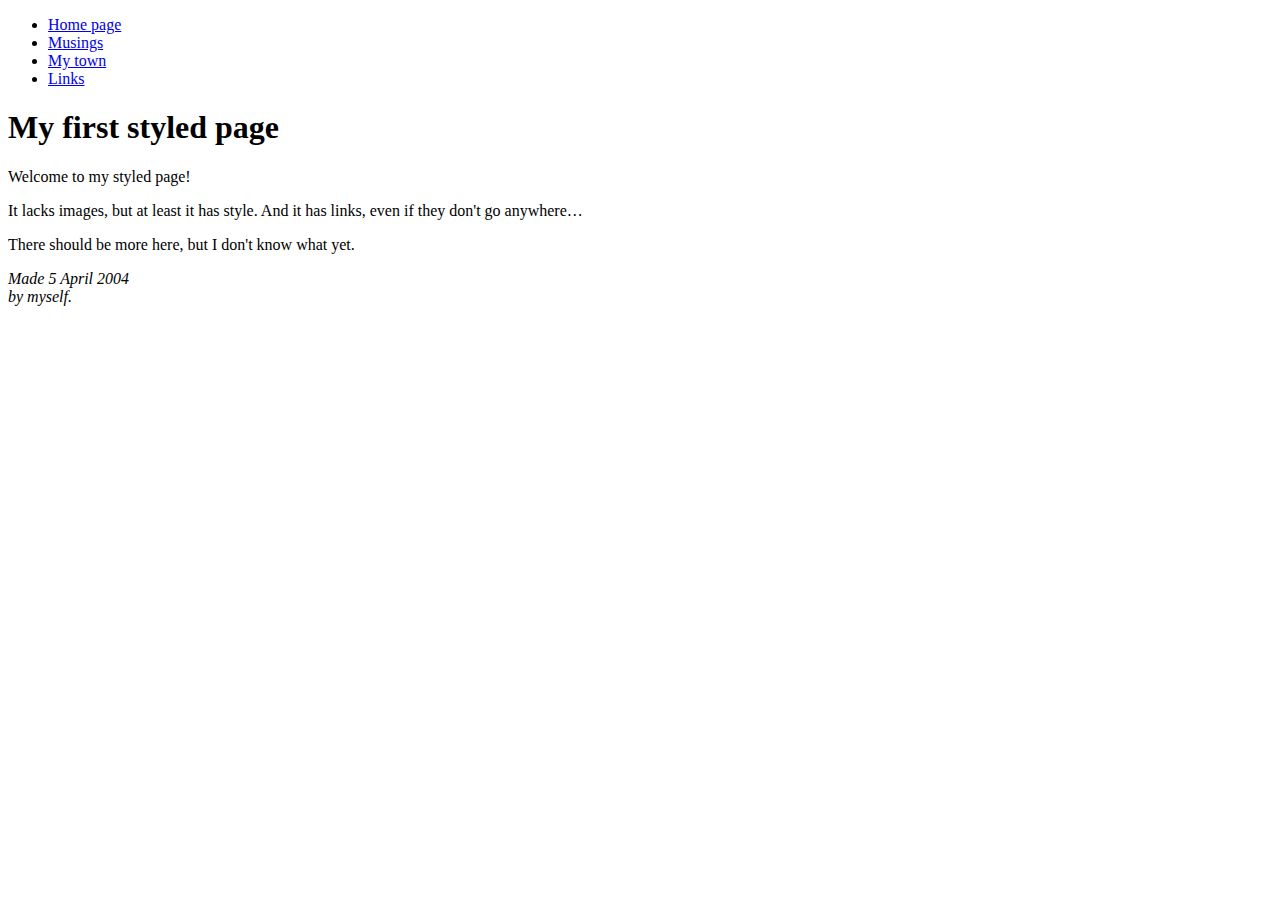
==== index.html @ 28b01fdb "test" ====
<!DOCTYPE html PUBLIC "-//W3C//DTD HTML 4.01//EN">
<html>
<head>
  <title>My first styled page</title>
  <link rel="stylesheet" href="mystyle.css">
</head>

<body>

<!-- Site navigation menu -->
<ul class="navbar">
  <li><a href="index.html">Home page</a>
  <li><a href="musings.html">Musings</a>
  <li><a href="town.html">My town</a>
  <li><a href="links.html">Links</a>
</ul>

<!-- Main content -->
<h1>My first styled page</h1>

<p>Welcome to my styled page!

<p>It lacks images, but at least it has style.
And it has links, even if they don't go
anywhere&hellip;

<p>There should be more here, but I don't know
what yet.

<!-- Sign and date the page, it's only polite! -->
<address>Made 5 April 2004<br>
  by myself.</address>

</body>
</html>
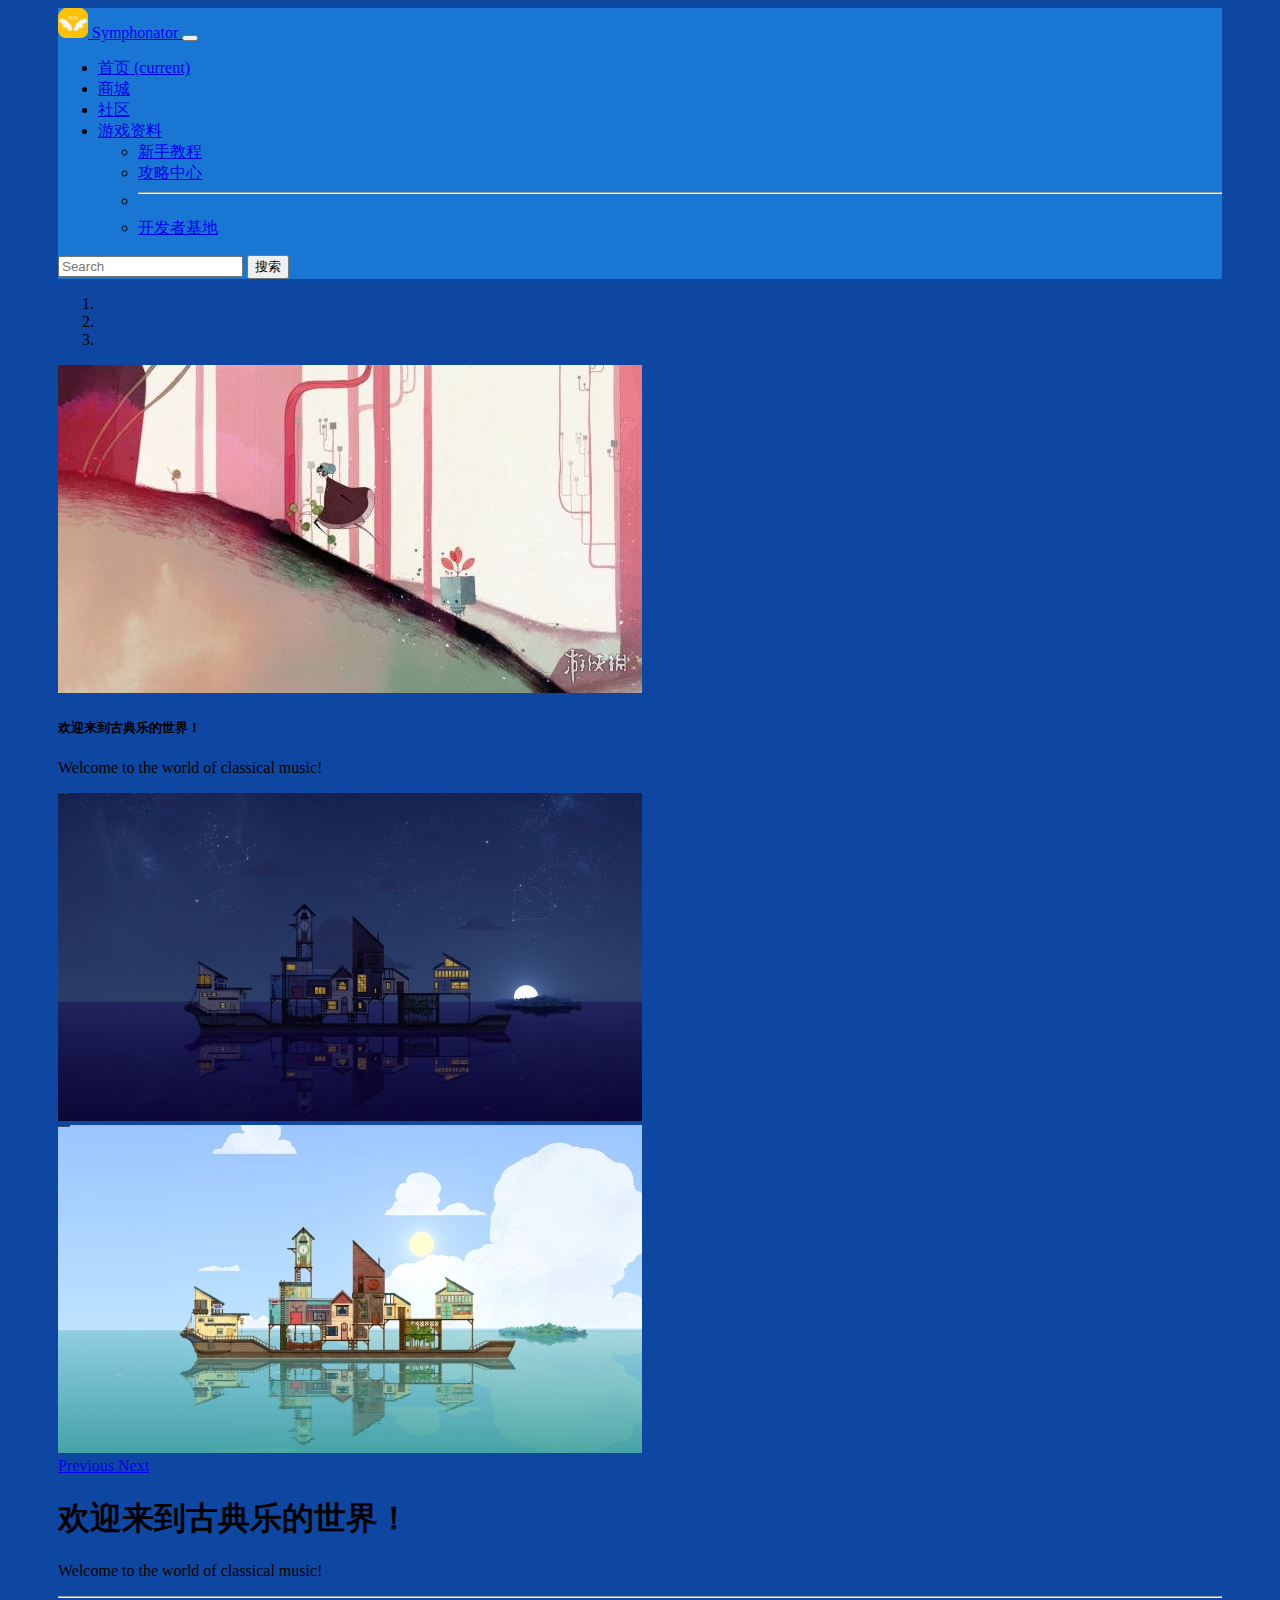
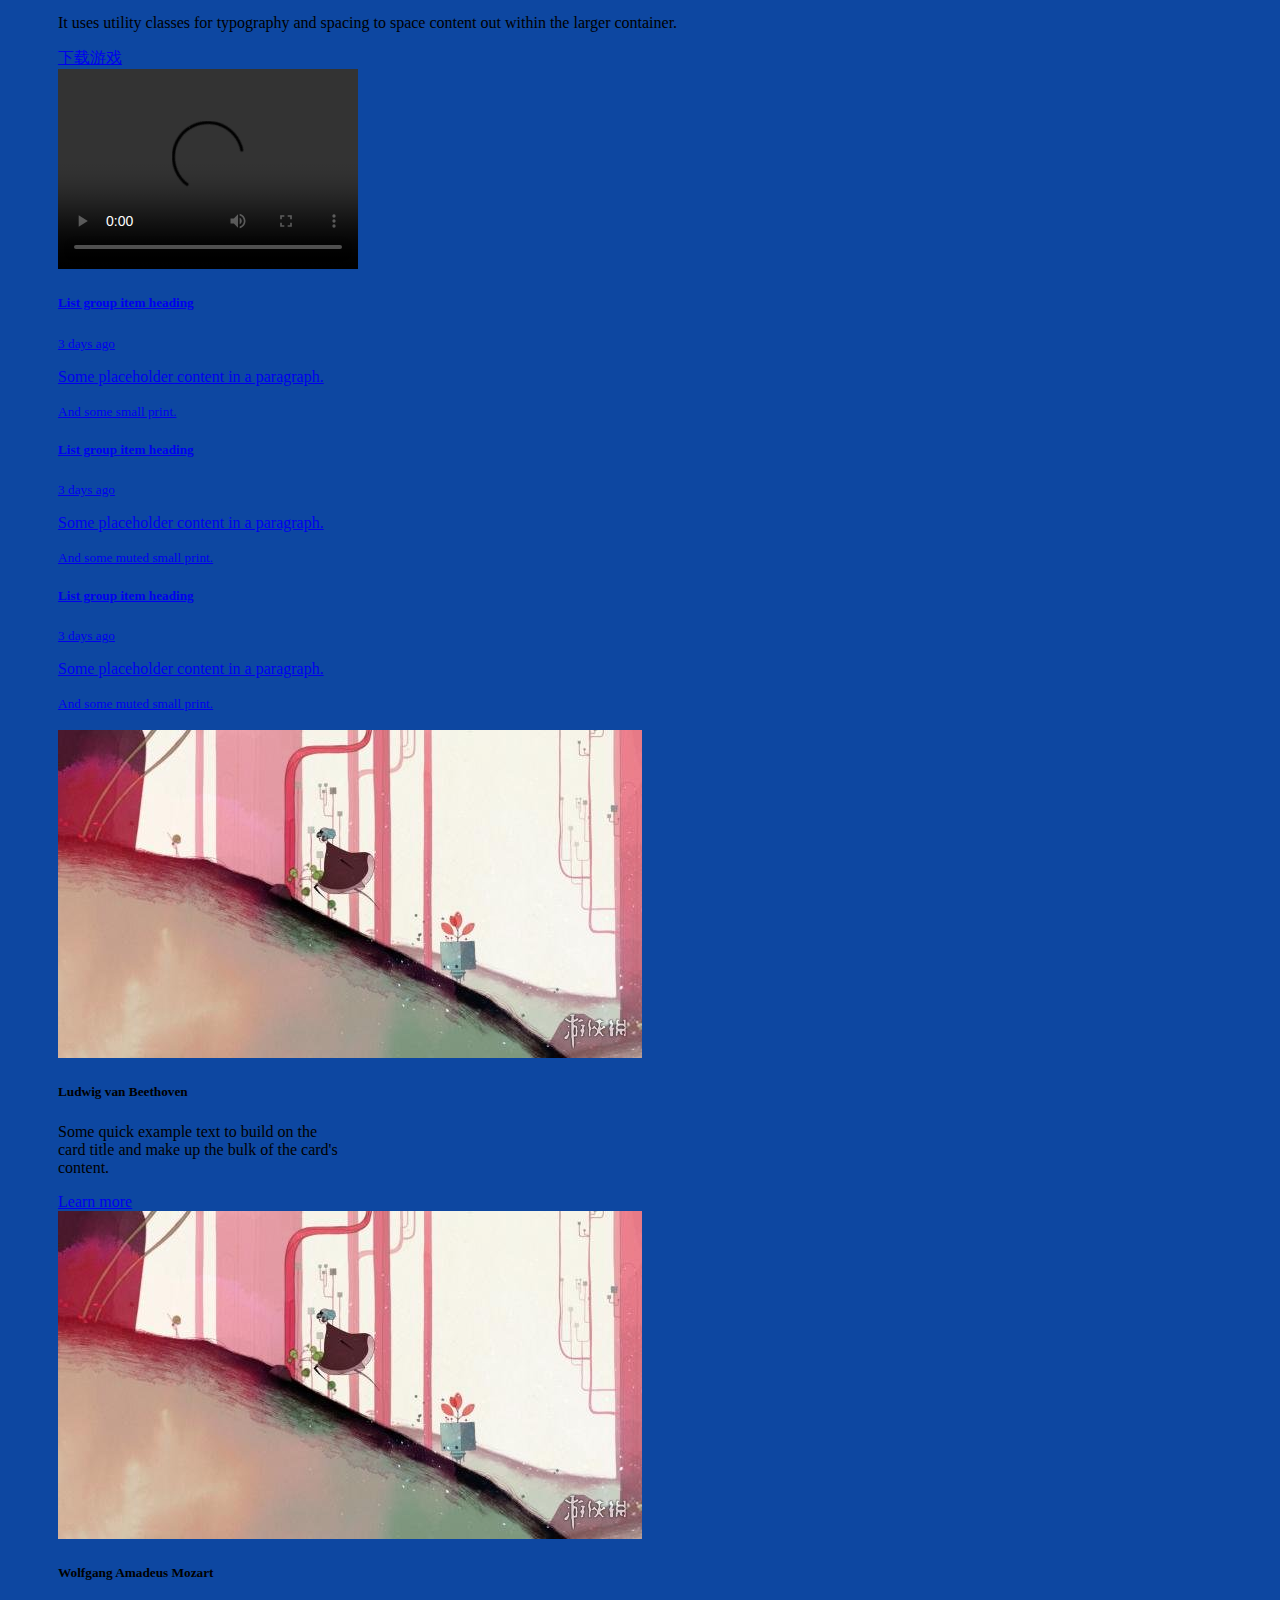
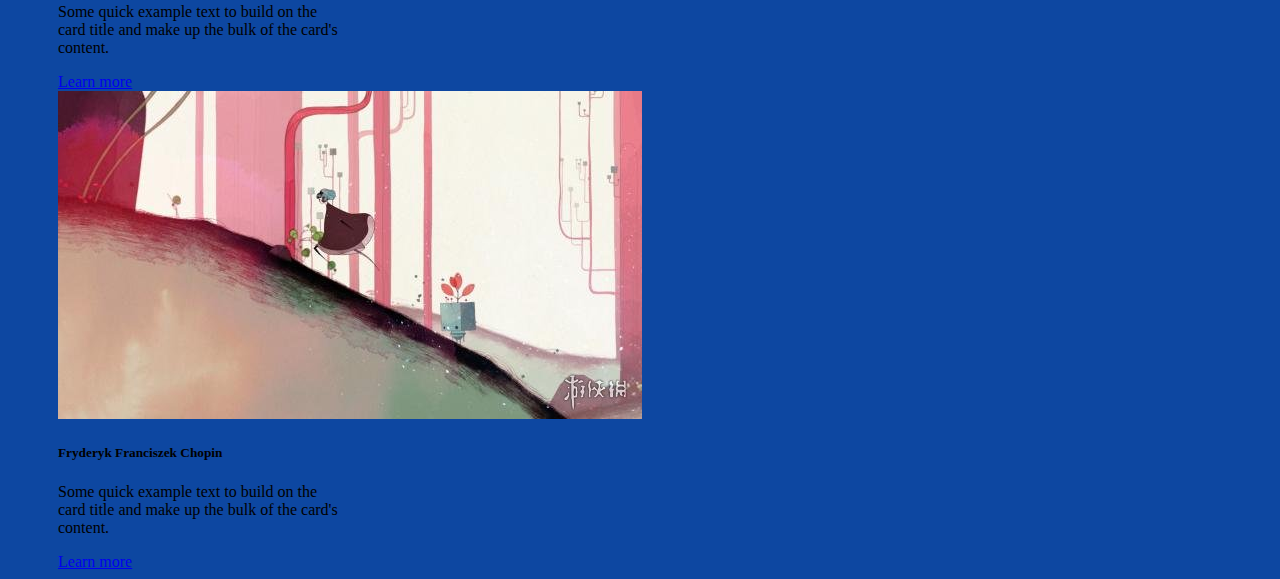
==== commit ccf7af09: "myPage" ====
--- a/index.html
+++ b/index.html
@@ -1,35 +1,187 @@
-<!DOCTYPE html PUBLIC "-//W3C//DTD HTML 4.01//EN">
-<html>
-<head>
-  <title>My first styled page</title>
-  <link rel="stylesheet" href="mystyle.css">
-</head>
+<!doctype html>
+<html lang="en">
+  <head>
+    <!-- Required meta tags -->
+    <meta charset="utf-8">
+    <meta name="viewport" content="width=device-width, initial-scale=1, shrink-to-fit=no">
 
-<body>
+    <!-- Bootstrap CSS -->
+    <link rel="stylesheet" href="https://cdn.jsdelivr.net/npm/bootstrap@4.6.0/dist/css/bootstrap.min.css" integrity="sha384-B0vP5xmATw1+K9KRQjQERJvTumQW0nPEzvF6L/Z6nronJ3oUOFUFpCjEUQouq2+l" crossorigin="anonymous">
+    <!-- Optional JavaScript; choose one of the two! -->
+    <!-- Option 1: jQuery and Bootstrap Bundle (includes Popper)
+    <script src="https://code.jquery.com/jquery-3.5.1.slim.min.js" integrity="sha384-DfXdz2htPH0lsSSs5nCTpuj/zy4C+OGpamoFVy38MVBnE+IbbVYUew+OrCXaRkfj" crossorigin="anonymous"></script>
+    <script src="https://cdn.jsdelivr.net/npm/bootstrap@4.6.0/dist/js/bootstrap.bundle.min.js" integrity="sha384-Piv4xVNRyMGpqkS2by6br4gNJ7DXjqk09RmUpJ8jgGtD7zP9yug3goQfGII0yAns" crossorigin="anonymous"></script>
+    -->
+    <!-- Option 2: Separate Popper and Bootstrap JS-->
+    <script src="https://code.jquery.com/jquery-3.5.1.slim.min.js" integrity="sha384-DfXdz2htPH0lsSSs5nCTpuj/zy4C+OGpamoFVy38MVBnE+IbbVYUew+OrCXaRkfj" crossorigin="anonymous"></script>
+    <script src="https://cdn.jsdelivr.net/npm/popper.js@1.16.1/dist/umd/popper.min.js" integrity="sha384-9/reFTGAW83EW2RDu2S0VKaIzap3H66lZH81PoYlFhbGU+6BZp6G7niu735Sk7lN" crossorigin="anonymous"></script>
+    <script src="https://cdn.jsdelivr.net/npm/bootstrap@4.6.0/dist/js/bootstrap.min.js" integrity="sha384-+YQ4JLhjyBLPDQt//I+STsc9iw4uQqACwlvpslubQzn4u2UU2UFM80nGisd026JF" crossorigin="anonymous"></script>
+    <link href="Symphonator.css" rel="stylesheet">
+  </head>
 
-<!-- Site navigation menu -->
-<ul class="navbar">
-  <li><a href="index.html">Home page</a>
-  <li><a href="musings.html">Musings</a>
-  <li><a href="town.html">My town</a>
-  <li><a href="links.html">Links</a>
-</ul>
+  <body>
+    <!-- navbarScrollingDropdown -->
+    <nav class="navbar navbar-expand-lg navbar-light" style="background:#1976d2">
+      <a class="navbar-brand" href="#">
+        <img src="logo.png" width="30" height="30" class="d-inline-block align-top" alt="">
+          Symphonator
+      </a>
 
-<!-- Main content -->
-<h1>My first styled page</h1>
+      <button class="navbar-toggler" type="button" data-toggle="collapse" data-target="#navbarSupportedContent" aria-controls="navbarSupportedContent" aria-expanded="false" aria-label="Toggle navigation">
+        <span class="navbar-toggler-icon"></span>
+      </button>
 
-<p>Welcome to my styled page!
+      <div class="collapse navbar-collapse" id="navbarSupportedContent">
+        <ul class="navbar-nav mr-auto">
+          <li class="nav-item active">
+            <a class="nav-link" href="#">首页 <span class="sr-only">(current)</span></a>
+          </li>
+          <li class="nav-item">
+            <a class="nav-link" href="#">商城</a>
+          </li>
+          <li class="nav-item">
+            <a class="nav-link" href="#">社区</a>
+          </li>
+          <li class="nav-item dropdown">
+            <a class="nav-link dropdown-toggle" href="#" id="navbarScrollingDropdown" role="button" data-toggle="dropdown" aria-expanded="false">
+              游戏资料
+            </a>
+            <ul class="dropdown-menu" aria-labelledby="navbarScrollingDropdown">
+              <li><a class="dropdown-item" href="#">新手教程</a></li>
+              <li><a class="dropdown-item" href="#">攻略中心</a></li>
+              <li><hr class="dropdown-divider"></li>
+              <li><a class="dropdown-item" href="#">开发者基地</a></li>
+            </ul>
+          </li>
+          <!-- <li class="nav-item">
+            <a class="nav-link disabled" href="#" tabindex="-1" aria-disabled="true">Link</a>
+          </li>
+        -->
+        </ul>
+        <form class="form-inline my-2 my-lg-0">
+          <input class="form-control mr-sm-2" type="search" placeholder="Search" aria-label="Search">
+          <button class="btn btn-outline-success my-2 my-sm-0" type="submit">搜索</button>
+        </form>
+      </div>
+    </nav>
 
-<p>It lacks images, but at least it has style.
-And it has links, even if they don't go
-anywhere&hellip;
+    <div id="carouselExampleIndicators" class="carousel slide" data-ride="carousel">
+      <ol class="carousel-indicators">
+        <li data-target="#carouselExampleIndicators" data-slide-to="0" class="active"></li>
+        <li data-target="#carouselExampleIndicators" data-slide-to="1"></li>
+        <li data-target="#carouselExampleIndicators" data-slide-to="2"></li>
+      </ol>
+      <div class="carousel-inner">
+        <div class="carousel-item active">
+          <img src="图2.jpg" class="d-block w-100" alt=" ">
+          <div class="carousel-caption d-none d-md-block">
+            <h5 class="display-4">欢迎来到古典乐的世界！</h5>
+            <p>Welcome to the world of classical music!</p>
+          </div>
+        </div>
+        <div class="carousel-item">
+          <img src="图3.jpg" class="d-block w-100" alt=" ">
+        </div>
+        <div class="carousel-item">
+          <img src="图4.jpg" class="d-block w-100" alt=" ">
+        </div>
+      </div>
+      <a class="carousel-control-prev" href="#carouselExampleIndicators" role="button" data-slide="prev">
+        <span class="carousel-control-prev-icon" aria-hidden="true"></span>
+        <span class="sr-only">Previous</span>
+      </a>
+      <a class="carousel-control-next" href="#carouselExampleIndicators" role="button" data-slide="next">
+        <span class="carousel-control-next-icon" aria-hidden="true"></span>
+        <span class="sr-only">Next</span>
+      </a>
+    </div>
 
-<p>There should be more here, but I don't know
-what yet.
+    <div class="jumbotron">
+      <h1 class="display-4">欢迎来到古典乐的世界！</h1>
+      <p class="lead">Welcome to the world of classical music!</p>
+      <hr class="my-4">
+      <p>It uses utility classes for typography and spacing to space content out within the larger container.</p>
+      <a class="btn btn-primary btn-lg" href="#" role="button">下载游戏</a>
+    </div>
 
-<!-- Sign and date the page, it's only polite! -->
-<address>Made 5 April 2004<br>
-  by myself.</address>
+    <div class="container">
+      <div class="row">
+        <div class="col-sm-6 col-md-5 offset-md-2 col-lg-6 offset-lg-0">
+          <div class="embed-responsive embed-responsive-16by9">
+                <video width="300" height="200" controls>
+                  <source src="game.mp4" type="video/mp4">
+                </video>
+          </div>
+        </div>
+        <div class="col-sm-6 col-md-5 offset-md-2 col-lg-6 offset-lg-0">
+          <div class="list-group">
+            <a href="#" class="list-group-item list-group-item-action active" aria-current="true">
+              <div class="d-flex w-100 justify-content-between">
+                <h5 class="mb-1">List group item heading</h5>
+                <small>3 days ago</small>
+              </div>
+              <p class="mb-1">Some placeholder content in a paragraph.</p>
+              <small>And some small print.</small>
+            </a>
+            <a href="#" class="list-group-item list-group-item-action">
+              <div class="d-flex w-100 justify-content-between">
+                <h5 class="mb-1">List group item heading</h5>
+                <small class="text-muted">3 days ago</small>
+              </div>
+              <p class="mb-1">Some placeholder content in a paragraph.</p>
+              <small class="text-muted">And some muted small print.</small>
+            </a>
+            <a href="#" class="list-group-item list-group-item-action">
+              <div class="d-flex w-100 justify-content-between">
+                <h5 class="mb-1">List group item heading</h5>
+                <small class="text-muted">3 days ago</small>
+              </div>
+              <p class="mb-1">Some placeholder content in a paragraph.</p>
+              <small class="text-muted">And some muted small print.</small>
+            </a>
+          </div>
+        </div>
+      </div>
+    </div>
 
-</body>
+    <div>
+      <p1 class="h1">h1. Bootstrap heading</p1>
+    </div>
+
+    <div class="row">
+       <div class="col-sm">
+         <div class="card" style="width: 18rem;">
+           <img src="图2.jpg" class="card-img-top" alt="...">
+           <div class="card-body">
+             <h5 class="card-title">Ludwig van Beethoven</h5>
+             <p class="card-text">Some quick example text to build on the card title and make up the bulk of the card's content.</p>
+             <a href="#" class="btn btn-primary">Learn more</a>
+           </div>
+         </div>
+       </div>
+       <div class="col-sm">
+         <div class="card" style="width: 18rem;">
+           <img src="图2.jpg" class="card-img-top" alt="...">
+           <div class="card-body">
+             <h5 class="card-title">Wolfgang Amadeus Mozart</h5>
+             <p class="card-text">Some quick example text to build on the card title and make up the bulk of the card's content.</p>
+             <a href="#" class="btn btn-primary">Learn more</a>
+           </div>
+         </div>
+       </div>
+       <div class="col-sm">
+         <div class="card" style="width: 18rem;">
+           <img src="图2.jpg" class="card-img-top" alt="...">
+           <div class="card-body">
+             <h5 class="card-title">Fryderyk Franciszek Chopin</h5>
+             <p class="card-text">Some quick example text to build on the card title and make up the bulk of the card's content.</p>
+             <a href="#" class="btn btn-primary">Learn more</a>
+           </div>
+         </div>
+       </div>
+     </div>
+
+
+  </body>
+
 </html>
--- a/Symphonator.css
+++ b/Symphonator.css
@@ -0,0 +1,8 @@
+body{
+	padding-left: 50px;
+	padding-right: 50px;
+	background-size:cover;
+	background-attachment:fixed;
+	background-color:#0d47a1;
+}
+p1{opacity:0;}
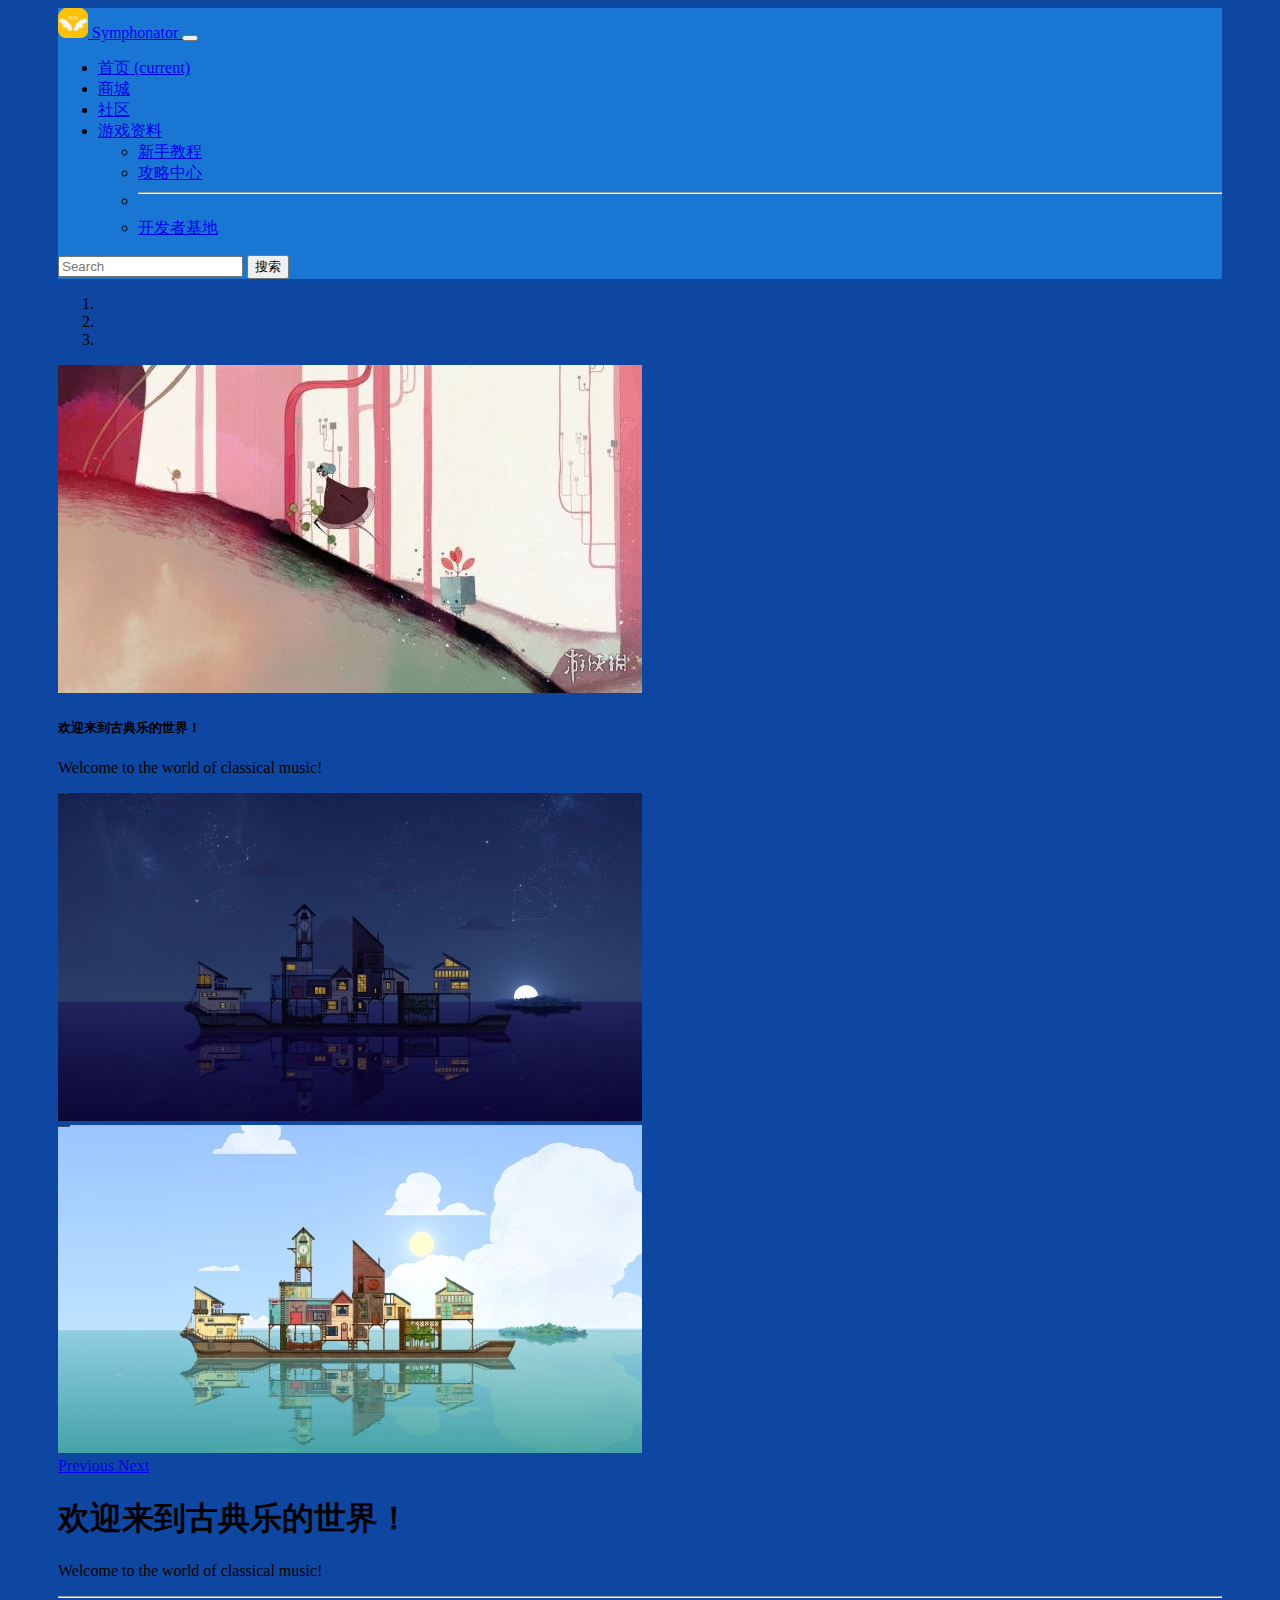
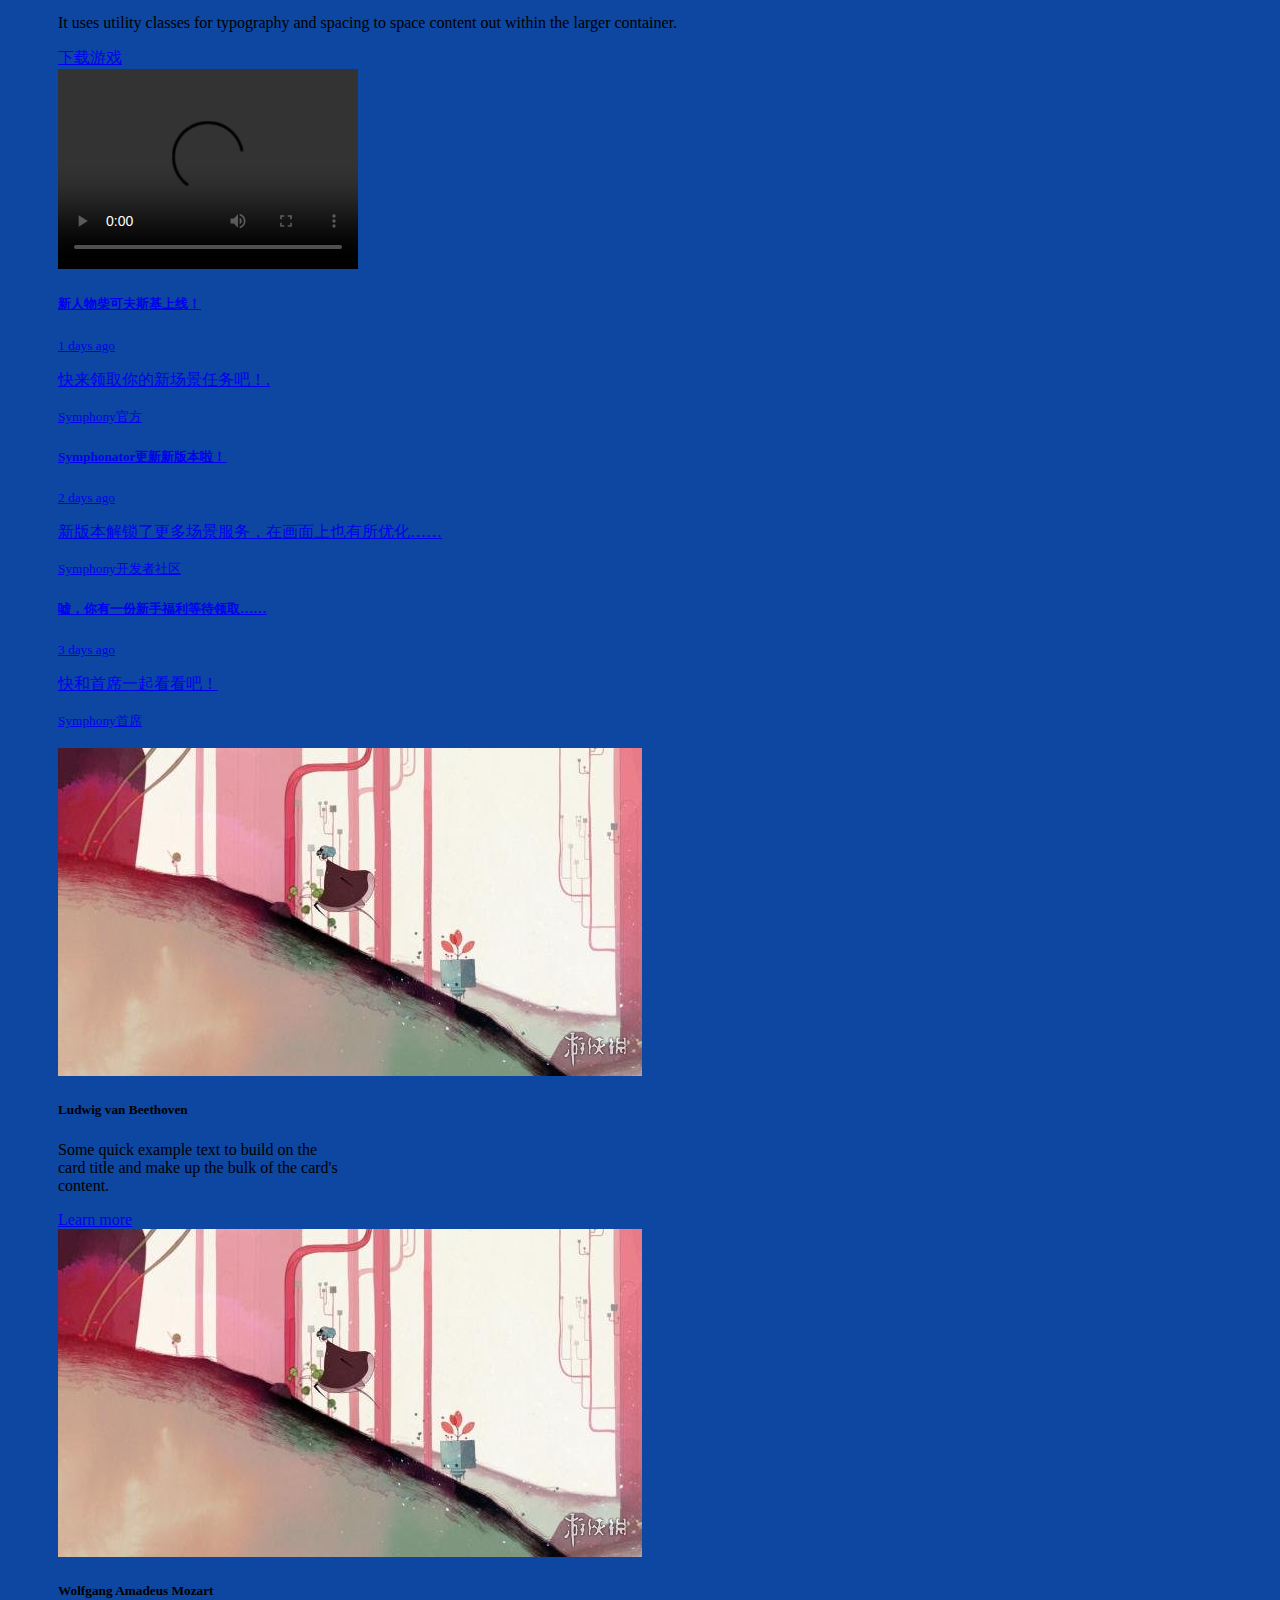
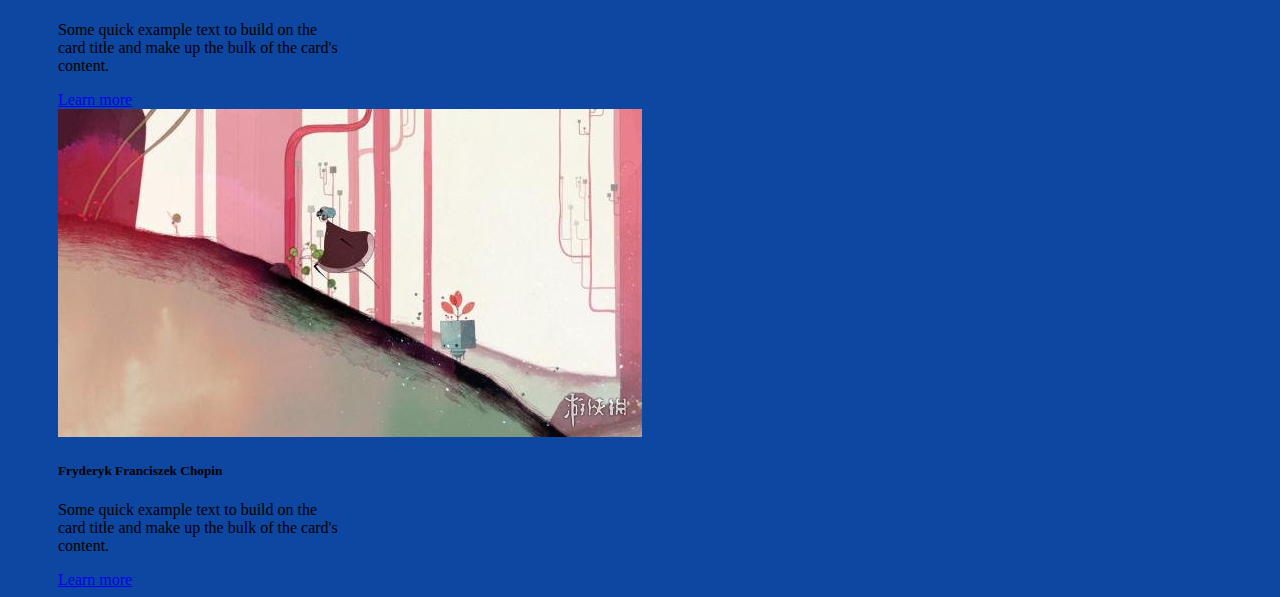
==== commit 7780b015: "更改后" ====
--- a/index.html
+++ b/index.html
@@ -117,27 +117,27 @@
           <div class="list-group">
             <a href="#" class="list-group-item list-group-item-action active" aria-current="true">
               <div class="d-flex w-100 justify-content-between">
-                <h5 class="mb-1">List group item heading</h5>
-                <small>3 days ago</small>
+                <h5 class="mb-1">新人物柴可夫斯基上线！</h5>
+                <small>1 days ago</small>
               </div>
-              <p class="mb-1">Some placeholder content in a paragraph.</p>
-              <small>And some small print.</small>
+              <p class="mb-1">快来领取你的新场景任务吧！.</p>
+              <small>Symphony官方</small>
             </a>
             <a href="#" class="list-group-item list-group-item-action">
               <div class="d-flex w-100 justify-content-between">
-                <h5 class="mb-1">List group item heading</h5>
-                <small class="text-muted">3 days ago</small>
+                  <h5 class="mb-1">Symphonator更新新版本啦！</h5>
+                <small class="text-muted">2 days ago</small>
               </div>
-              <p class="mb-1">Some placeholder content in a paragraph.</p>
-              <small class="text-muted">And some muted small print.</small>
+              <p class="mb-1">新版本解锁了更多场景服务，在画面上也有所优化……</p>
+              <small class="text-muted">Symphony开发者社区</small>
             </a>
             <a href="#" class="list-group-item list-group-item-action">
               <div class="d-flex w-100 justify-content-between">
-                <h5 class="mb-1">List group item heading</h5>
+                <h5 class="mb-1">嘘，你有一份新手福利等待领取…… </h5>
                 <small class="text-muted">3 days ago</small>
               </div>
-              <p class="mb-1">Some placeholder content in a paragraph.</p>
-              <small class="text-muted">And some muted small print.</small>
+              <p class="mb-1">快和首席一起看看吧！</p>
+              <small class="text-muted">Symphony首席</small>
             </a>
           </div>
         </div>
@@ -155,7 +155,7 @@
            <div class="card-body">
              <h5 class="card-title">Ludwig van Beethoven</h5>
              <p class="card-text">Some quick example text to build on the card title and make up the bulk of the card's content.</p>
-             <a href="#" class="btn btn-primary">Learn more</a>
+             <a href="https://baike.baidu.com/item/%E8%B7%AF%E5%BE%B7%E7%BB%B4%E5%B8%8C%C2%B7%E5%87%A1%C2%B7%E8%B4%9D%E5%A4%9A%E8%8A%AC/581912?fromtitle=%E8%B4%9D%E5%A4%9A%E8%8A%AC&fromid=137783&fr=aladdin" class="btn btn-primary">Learn more</a>
            </div>
          </div>
        </div>
@@ -165,7 +165,7 @@
            <div class="card-body">
              <h5 class="card-title">Wolfgang Amadeus Mozart</h5>
              <p class="card-text">Some quick example text to build on the card title and make up the bulk of the card's content.</p>
-             <a href="#" class="btn btn-primary">Learn more</a>
+             <a href="https://baike.baidu.com/item/%E6%B2%83%E5%B0%94%E5%A4%AB%E5%86%88%C2%B7%E9%98%BF%E7%8E%9B%E5%A4%9A%E4%BC%8A%E6%96%AF%C2%B7%E8%8E%AB%E6%89%8E%E7%89%B9/6129936?fromtitle=%E8%8E%AB%E6%89%8E%E7%89%B9&fromid=159018" class="btn btn-primary">Learn more</a>
            </div>
          </div>
        </div>
@@ -175,7 +175,7 @@
            <div class="card-body">
              <h5 class="card-title">Fryderyk Franciszek Chopin</h5>
              <p class="card-text">Some quick example text to build on the card title and make up the bulk of the card's content.</p>
-             <a href="#" class="btn btn-primary">Learn more</a>
+             <a href="https://baike.baidu.com/item/%E5%BC%97%E9%87%8C%E5%BE%B7%E9%87%8C%E5%85%8B%C2%B7%E8%82%96%E9%82%A6/292916?fromtitle=%E8%82%96%E9%82%A6&fromid=192387" class="btn btn-primary">Learn more</a>
            </div>
          </div>
        </div>
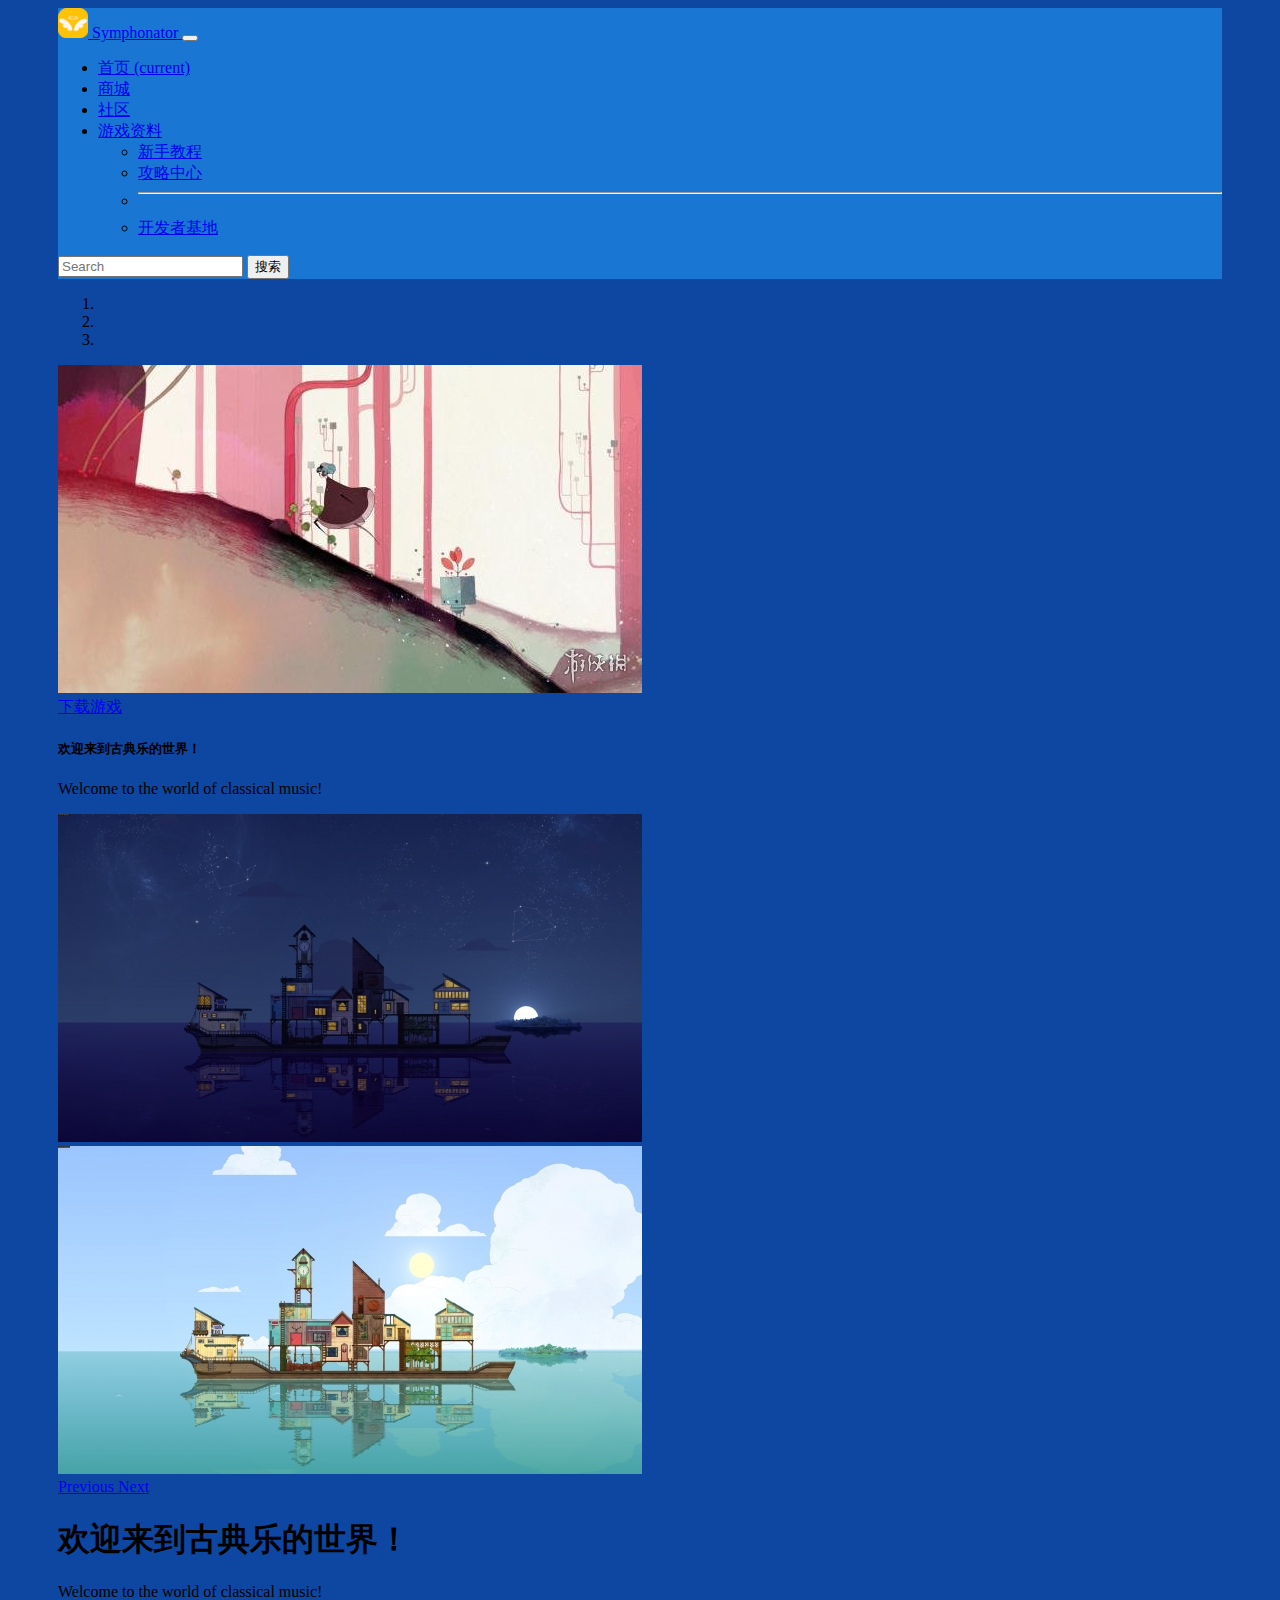
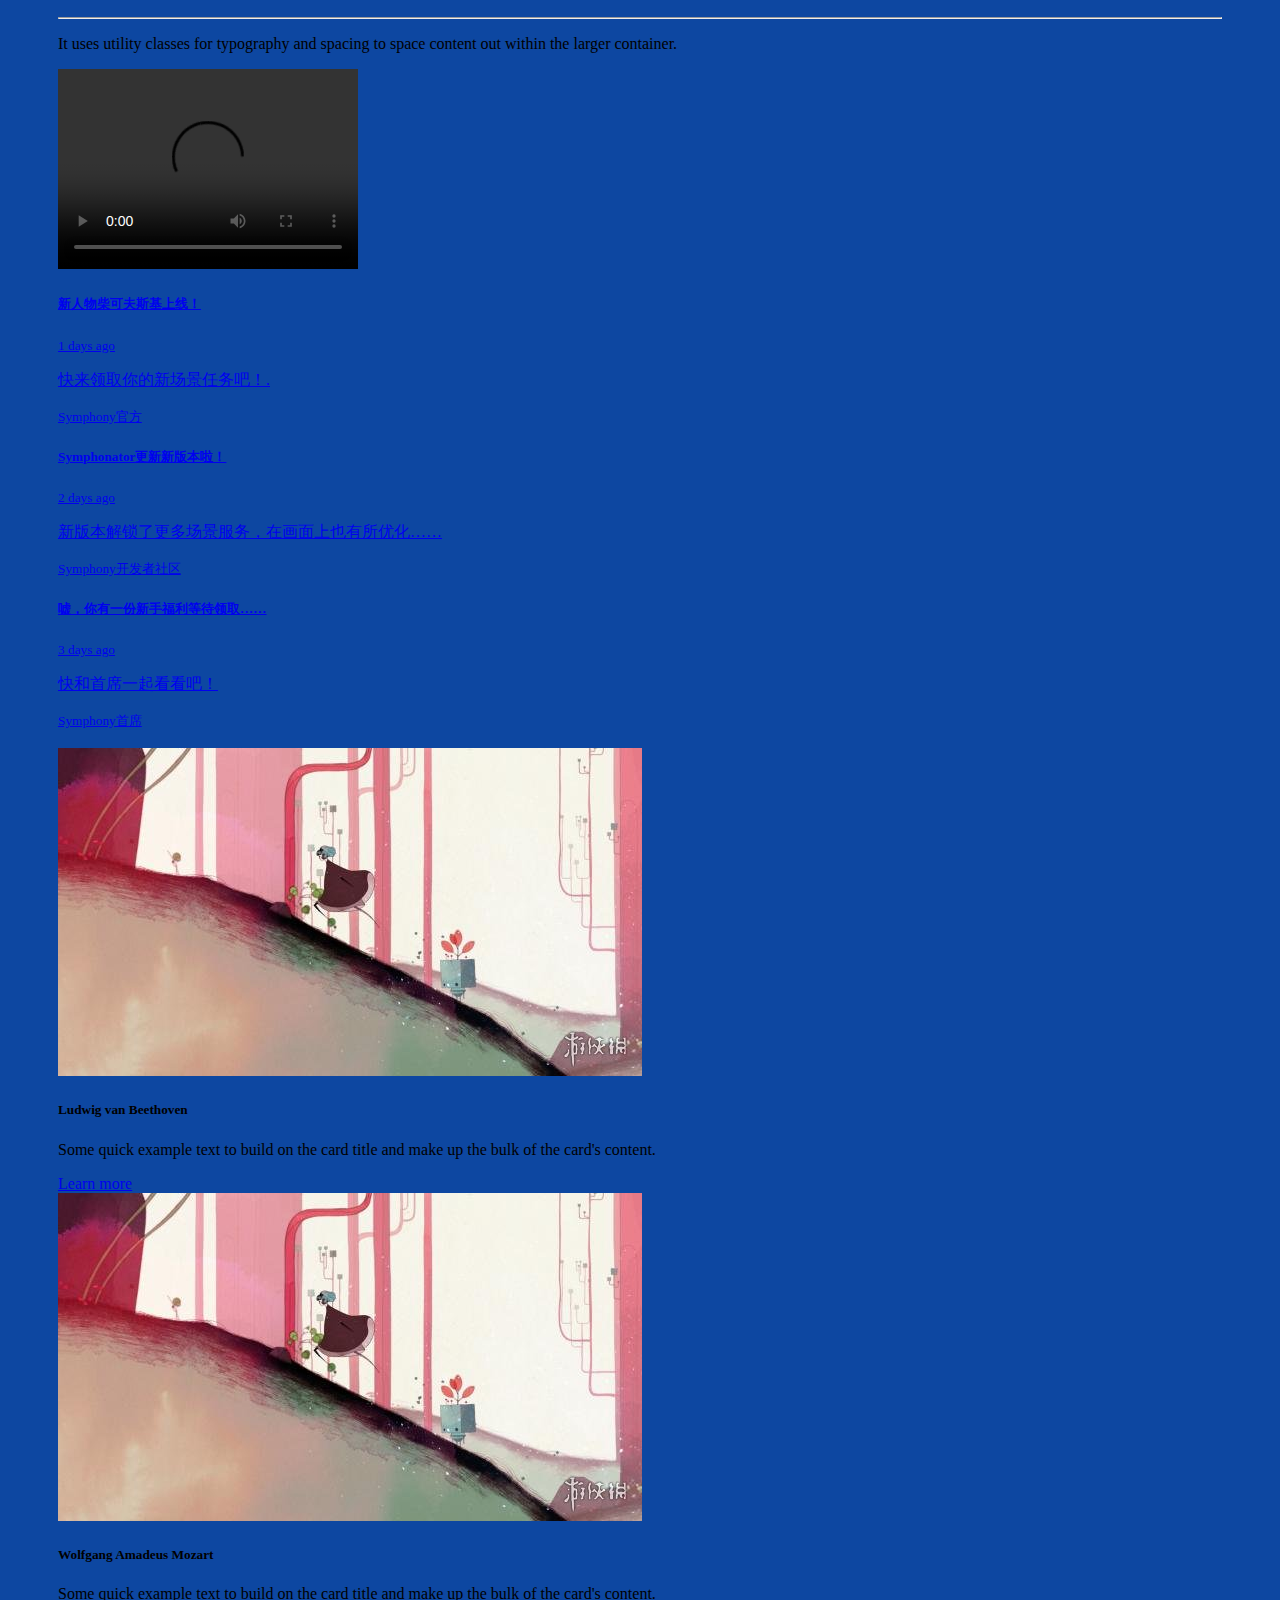
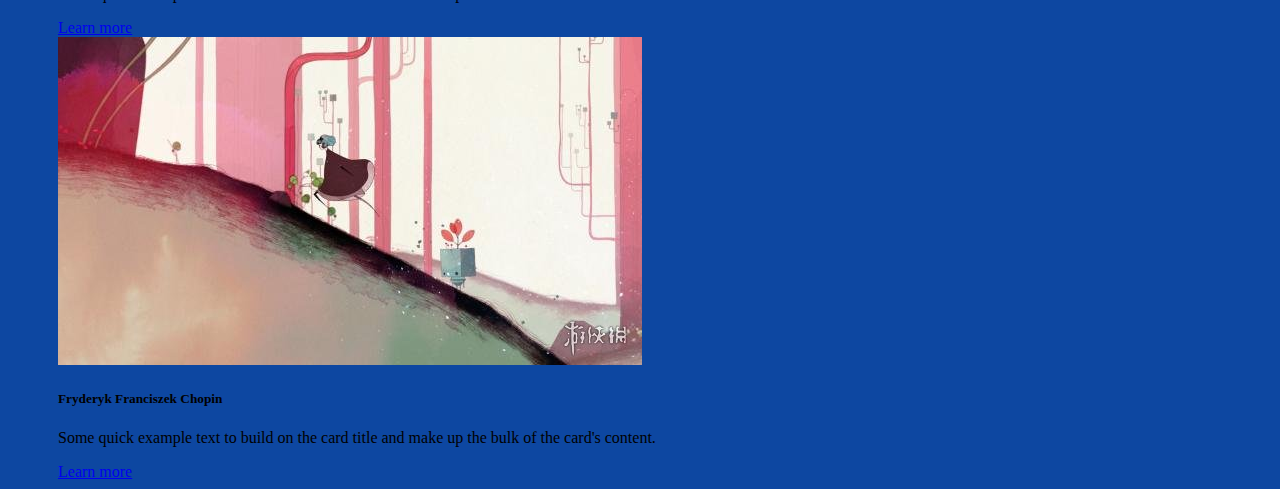
==== commit 1cc6eae5: "更新2" ====
--- a/index.html
+++ b/index.html
@@ -75,6 +75,7 @@
         <div class="carousel-item active">
           <img src="图2.jpg" class="d-block w-100" alt=" ">
           <div class="carousel-caption d-none d-md-block">
+            <a class="btn btn-primary btn-lg" href="puzzle.html" role="button">下载游戏</a>
             <h5 class="display-4">欢迎来到古典乐的世界！</h5>
             <p>Welcome to the world of classical music!</p>
           </div>
@@ -101,21 +102,21 @@
       <p class="lead">Welcome to the world of classical music!</p>
       <hr class="my-4">
       <p>It uses utility classes for typography and spacing to space content out within the larger container.</p>
-      <a class="btn btn-primary btn-lg" href="#" role="button">下载游戏</a>
+
     </div>
 
     <div class="container">
       <div class="row">
-        <div class="col-sm-6 col-md-5 offset-md-2 col-lg-6 offset-lg-0">
+        <div class="col-md-8 offset-md-2 col-lg-6 offset-lg-0">
           <div class="embed-responsive embed-responsive-16by9">
                 <video width="300" height="200" controls>
                   <source src="game.mp4" type="video/mp4">
                 </video>
           </div>
         </div>
-        <div class="col-sm-6 col-md-5 offset-md-2 col-lg-6 offset-lg-0">
+        <div class="col-md-8 offset-md-2 col-lg-6 offset-lg-0">
           <div class="list-group">
-            <a href="#" class="list-group-item list-group-item-action active" aria-current="true">
+            <a href="puzzle.html" class="list-group-item list-group-item-action active" aria-current="true">
               <div class="d-flex w-100 justify-content-between">
                 <h5 class="mb-1">新人物柴可夫斯基上线！</h5>
                 <small>1 days ago</small>
@@ -123,7 +124,7 @@
               <p class="mb-1">快来领取你的新场景任务吧！.</p>
               <small>Symphony官方</small>
             </a>
-            <a href="#" class="list-group-item list-group-item-action">
+            <a href="puzzle.html" class="list-group-item list-group-item-action">
               <div class="d-flex w-100 justify-content-between">
                   <h5 class="mb-1">Symphonator更新新版本啦！</h5>
                 <small class="text-muted">2 days ago</small>
@@ -131,7 +132,7 @@
               <p class="mb-1">新版本解锁了更多场景服务，在画面上也有所优化……</p>
               <small class="text-muted">Symphony开发者社区</small>
             </a>
-            <a href="#" class="list-group-item list-group-item-action">
+            <a href="puzzle.html" class="list-group-item list-group-item-action">
               <div class="d-flex w-100 justify-content-between">
                 <h5 class="mb-1">嘘，你有一份新手福利等待领取…… </h5>
                 <small class="text-muted">3 days ago</small>
@@ -149,8 +150,8 @@
     </div>
 
     <div class="row">
-       <div class="col-sm">
-         <div class="card" style="width: 18rem;">
+       <div class="col-md-4">
+         <div class="card center-align" style="width: auto;">
            <img src="图2.jpg" class="card-img-top" alt="...">
            <div class="card-body">
              <h5 class="card-title">Ludwig van Beethoven</h5>
@@ -159,8 +160,8 @@
            </div>
          </div>
        </div>
-       <div class="col-sm">
-         <div class="card" style="width: 18rem;">
+       <div class="col-md-4">
+         <div class="card center" style="width: auto;">
            <img src="图2.jpg" class="card-img-top" alt="...">
            <div class="card-body">
              <h5 class="card-title">Wolfgang Amadeus Mozart</h5>
@@ -169,8 +170,8 @@
            </div>
          </div>
        </div>
-       <div class="col-sm">
-         <div class="card" style="width: 18rem;">
+       <div class="col-md-4">
+         <div class="card center-align" style="width: auto;">
            <img src="图2.jpg" class="card-img-top" alt="...">
            <div class="card-body">
              <h5 class="card-title">Fryderyk Franciszek Chopin</h5>
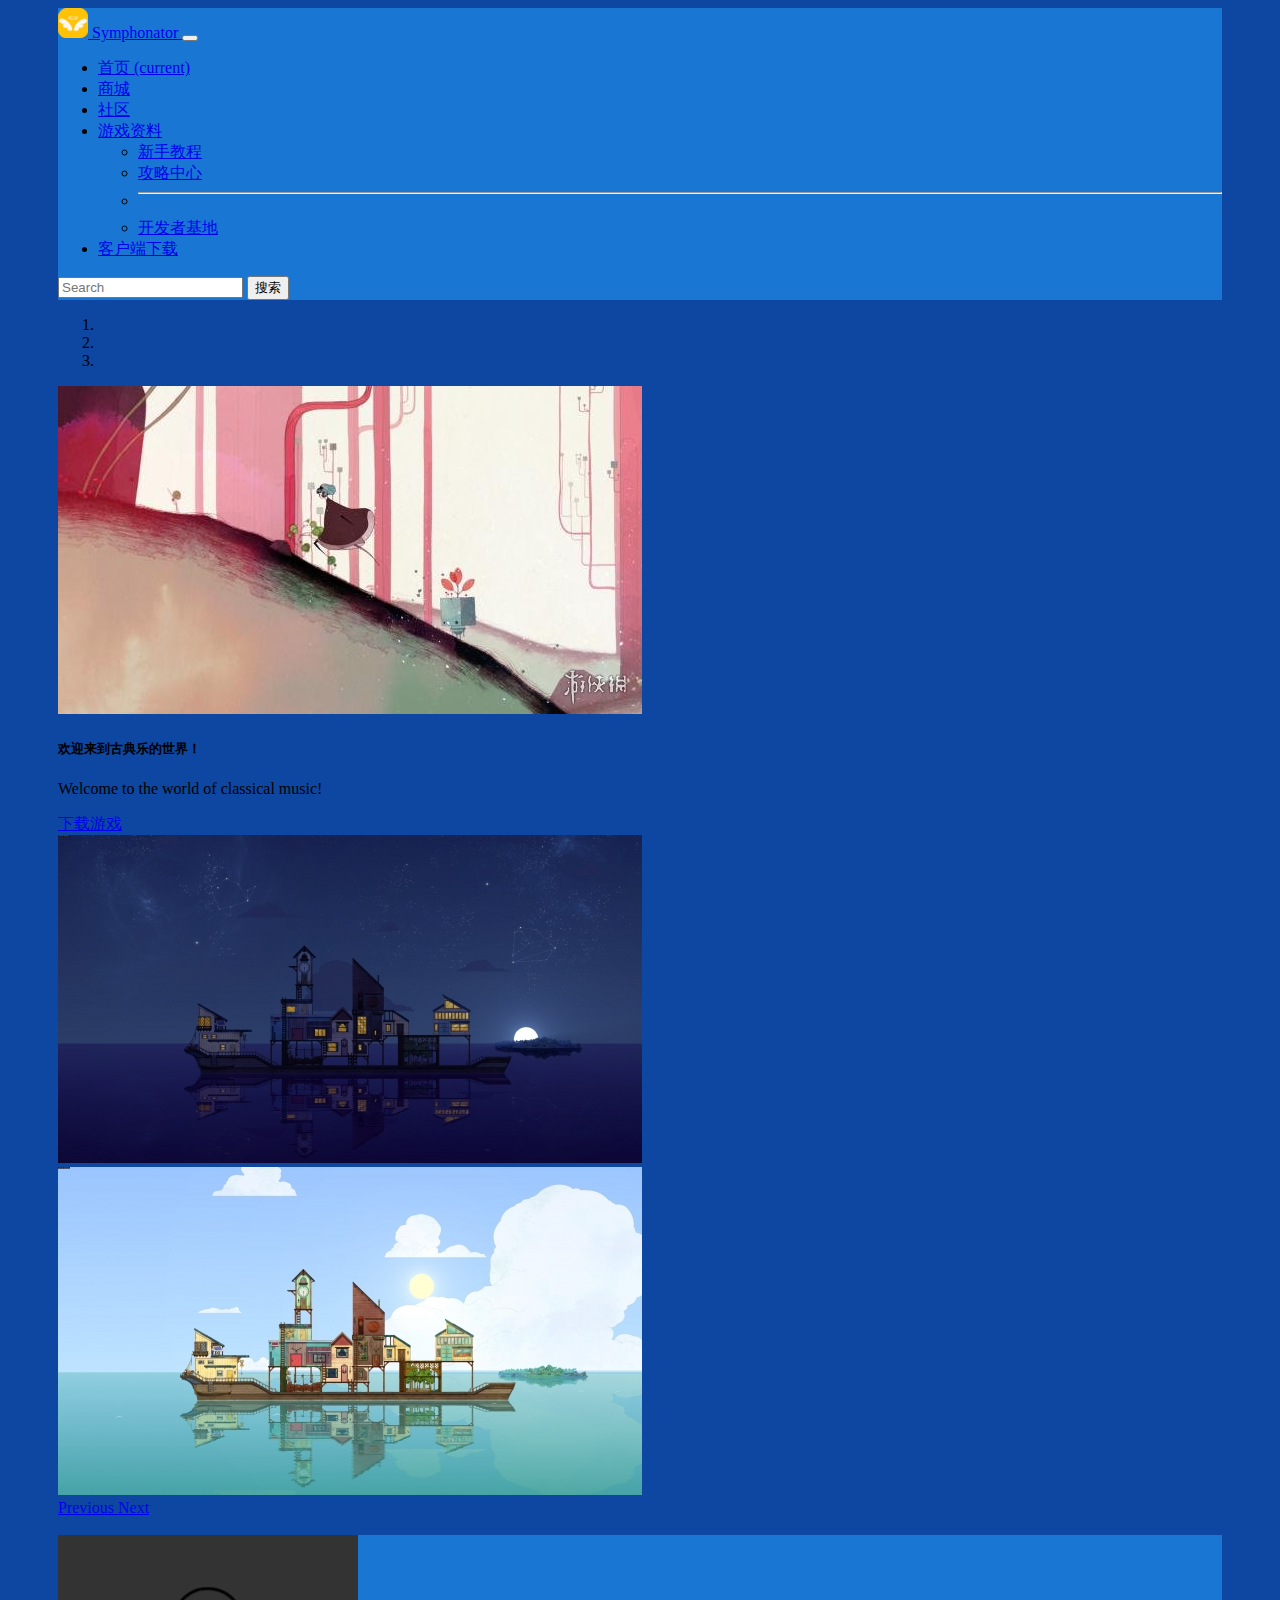
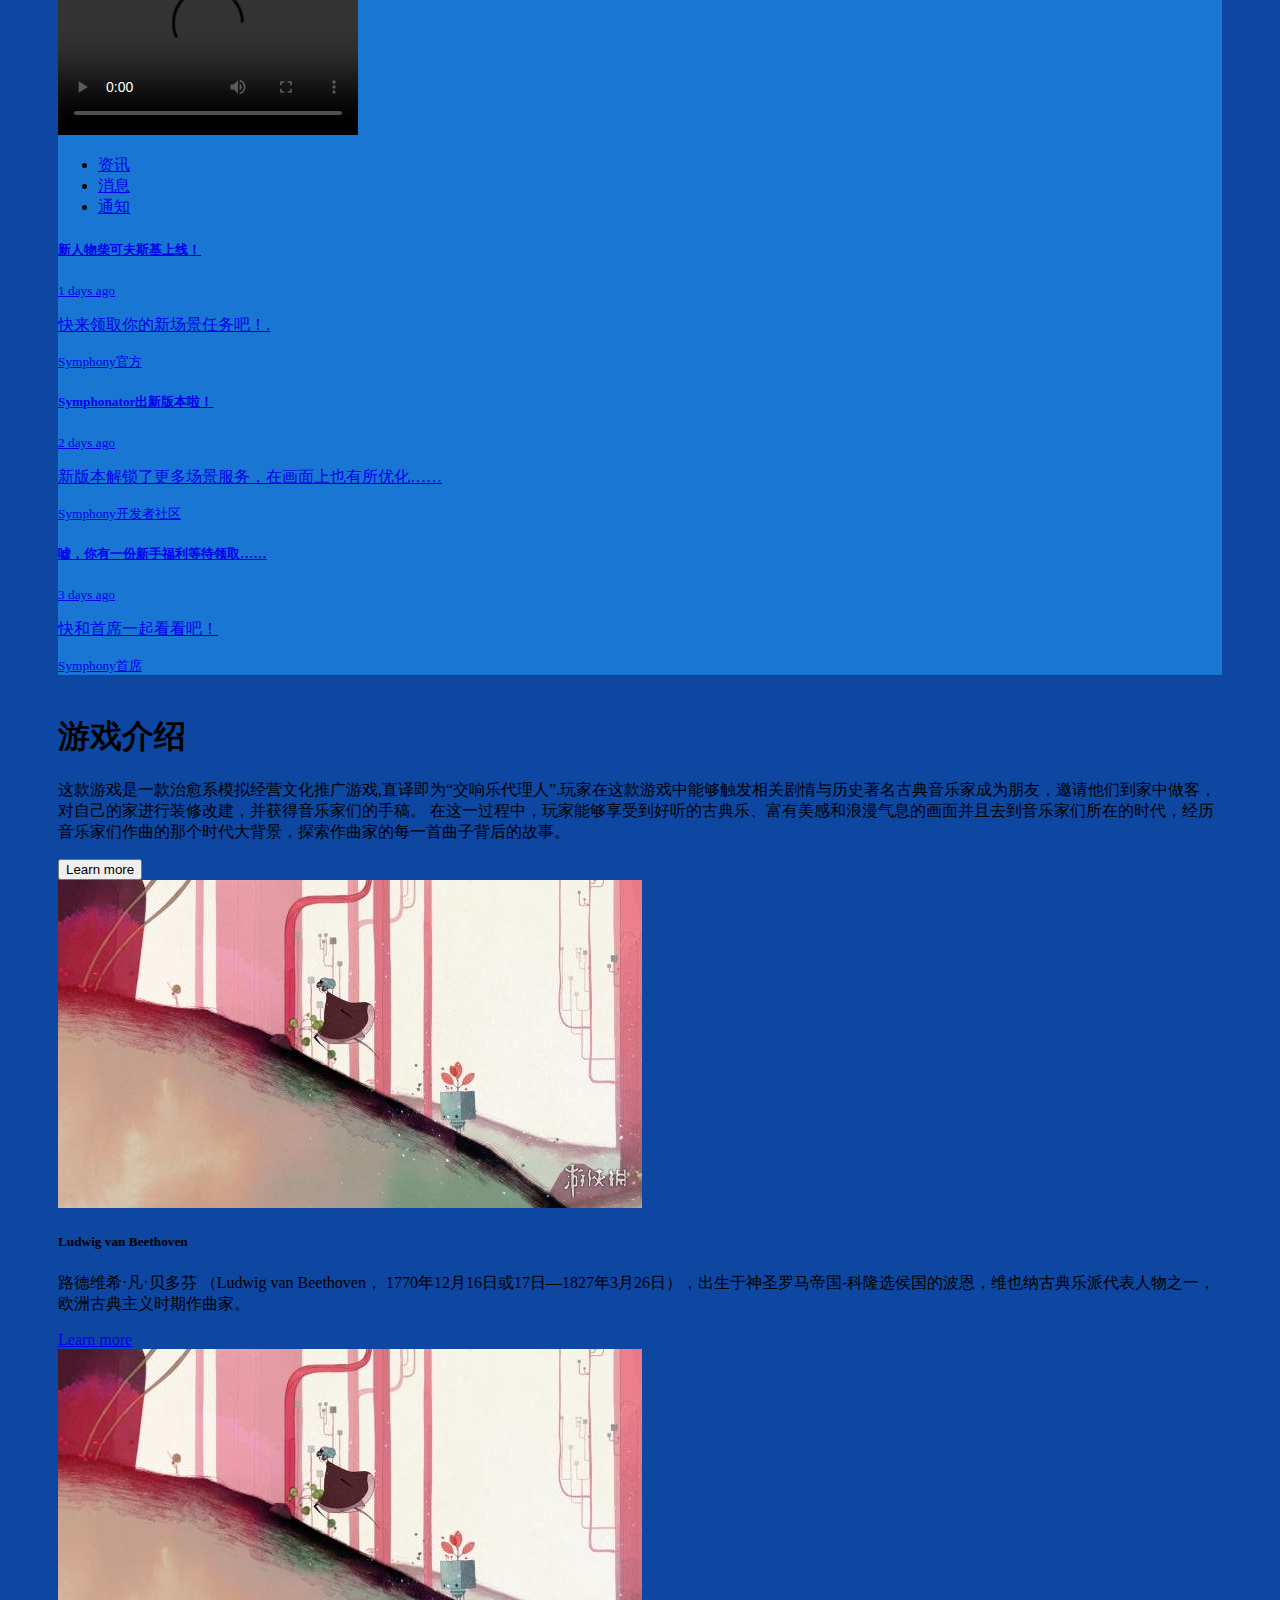
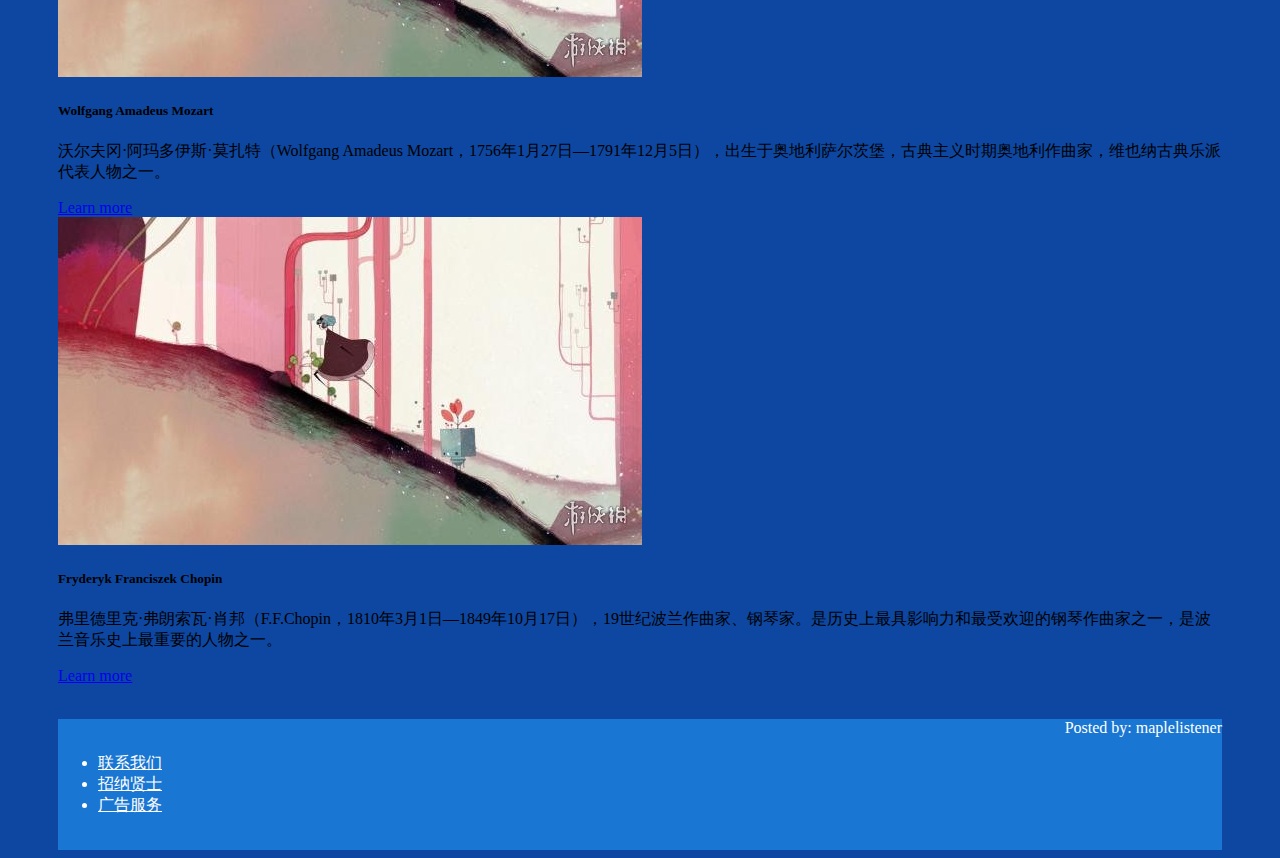
==== commit d95dd6e1: "更新3" ====
--- a/index.html
+++ b/index.html
@@ -22,7 +22,7 @@
   <body>
     <!-- navbarScrollingDropdown -->
     <nav class="navbar navbar-expand-lg navbar-light" style="background:#1976d2">
-      <a class="navbar-brand" href="#">
+      <a class="navbar-brand text-white" href="#">
         <img src="logo.png" width="30" height="30" class="d-inline-block align-top" alt="">
           Symphonator
       </a>
@@ -34,24 +34,27 @@
       <div class="collapse navbar-collapse" id="navbarSupportedContent">
         <ul class="navbar-nav mr-auto">
           <li class="nav-item active">
-            <a class="nav-link" href="#">首页 <span class="sr-only">(current)</span></a>
+            <a class="nav-link text-white" href="#">首页 <span class="sr-only">(current)</span></a>
           </li>
           <li class="nav-item">
-            <a class="nav-link" href="#">商城</a>
+            <a class="nav-link text-white" href="puzzle.html">商城</a>
           </li>
           <li class="nav-item">
-            <a class="nav-link" href="#">社区</a>
+            <a class="nav-link text-white" href="puzzle.html">社区</a>
           </li>
           <li class="nav-item dropdown">
-            <a class="nav-link dropdown-toggle" href="#" id="navbarScrollingDropdown" role="button" data-toggle="dropdown" aria-expanded="false">
+            <a class="nav-link dropdown-toggle text-white" href="puzzle.html" id="navbarScrollingDropdown" role="button" data-toggle="dropdown" aria-expanded="false">
               游戏资料
             </a>
             <ul class="dropdown-menu" aria-labelledby="navbarScrollingDropdown">
-              <li><a class="dropdown-item" href="#">新手教程</a></li>
-              <li><a class="dropdown-item" href="#">攻略中心</a></li>
+              <li><a class="dropdown-item" href="puzzle.html">新手教程</a></li>
+              <li><a class="dropdown-item" href="puzzle.html">攻略中心</a></li>
               <li><hr class="dropdown-divider"></li>
-              <li><a class="dropdown-item" href="#">开发者基地</a></li>
+              <li><a class="dropdown-item" href="puzzle.html">开发者基地</a></li>
             </ul>
+          </li>
+          <li class="nav-item">
+            <a class="nav-link text-white" href="puzzle.html">客户端下载</a>
           </li>
           <!-- <li class="nav-item">
             <a class="nav-link disabled" href="#" tabindex="-1" aria-disabled="true">Link</a>
@@ -75,9 +78,9 @@
         <div class="carousel-item active">
           <img src="图2.jpg" class="d-block w-100" alt=" ">
           <div class="carousel-caption d-none d-md-block">
-            <a class="btn btn-primary btn-lg" href="puzzle.html" role="button">下载游戏</a>
             <h5 class="display-4">欢迎来到古典乐的世界！</h5>
             <p>Welcome to the world of classical music!</p>
+            <a class="btn btn-primary btn-lg" href="puzzle.html" role="button">下载游戏</a>
           </div>
         </div>
         <div class="carousel-item">
@@ -97,6 +100,7 @@
       </a>
     </div>
 
+<!--
     <div class="jumbotron">
       <h1 class="display-4">欢迎来到古典乐的世界！</h1>
       <p class="lead">Welcome to the world of classical music!</p>
@@ -104,8 +108,13 @@
       <p>It uses utility classes for typography and spacing to space content out within the larger container.</p>
 
     </div>
-
-    <div class="container">
+      -->
+
+    <div>
+      <p1 class="h1">h1. Bootstrap heading</p1>
+    </div>
+
+    <div class="container col-lg-12" style="background-color:#1976d2;">
       <div class="row">
         <div class="col-md-8 offset-md-2 col-lg-6 offset-lg-0">
           <div class="embed-responsive embed-responsive-16by9">
@@ -115,8 +124,19 @@
           </div>
         </div>
         <div class="col-md-8 offset-md-2 col-lg-6 offset-lg-0">
+          <ul class="nav nav-tabs bg-light">
+            <li class="nav-item">
+              <a class="nav-link active" href="#">资讯</a>
+            </li>
+            <li class="nav-item">
+              <a class="nav-link" href="#">消息</a>
+            </li>
+            <li class="nav-item">
+              <a class="nav-link" href="#">通知</a>
+            </li>
+          </ul>
           <div class="list-group">
-            <a href="puzzle.html" class="list-group-item list-group-item-action active" aria-current="true">
+            <a href="puzzle.html" class="list-group-item list-group-item-action" aria-current="true">
               <div class="d-flex w-100 justify-content-between">
                 <h5 class="mb-1">新人物柴可夫斯基上线！</h5>
                 <small>1 days ago</small>
@@ -126,7 +146,7 @@
             </a>
             <a href="puzzle.html" class="list-group-item list-group-item-action">
               <div class="d-flex w-100 justify-content-between">
-                  <h5 class="mb-1">Symphonator更新新版本啦！</h5>
+                  <h5 class="mb-1">Symphonator出新版本啦！</h5>
                 <small class="text-muted">2 days ago</small>
               </div>
               <p class="mb-1">新版本解锁了更多场景服务，在画面上也有所优化……</p>
@@ -149,40 +169,74 @@
       <p1 class="h1">h1. Bootstrap heading</p1>
     </div>
 
+    <div class="container-fluid">
+      <div class="row jumbotron">
+        <div class="text-center">
+          <div class="col-12">
+            <h1 class="display-4">游戏介绍</h1>
+          </div>
+        </div>
+        <div class="col-xs-12 col-sm-12 col-md-9 col-lg-9 col-xl-10">
+          <p class="introduction">这款游戏是一款治愈系模拟经营文化推广游戏,直译即为“交响乐代理人”.玩家在这款游戏中能够触发相关剧情与历史著名古典音乐家成为朋友，邀请他们到家中做客，对自己的家进行装修改建，并获得音乐家们的手稿。
+            在这一过程中，玩家能够享受到好听的古典乐、富有美感和浪漫气息的画面并且去到音乐家们所在的时代，经历音乐家们作曲的那个时代大背景，探索作曲家的每一首曲子背后的故事。</p>
+        </div>
+        <div class="col-xs-12 col-sm-12 col-md-9 col-lg-9 col-xl-2">
+          <a href="#"><button type="button" class="btn btn-outline-secondary btn-lg">Learn more</button></a>
+      </div>
+    </div>
+
     <div class="row">
        <div class="col-md-4">
-         <div class="card center-align" style="width: auto;">
+         <div class="card" style="width: auto;">
            <img src="图2.jpg" class="card-img-top" alt="...">
            <div class="card-body">
              <h5 class="card-title">Ludwig van Beethoven</h5>
-             <p class="card-text">Some quick example text to build on the card title and make up the bulk of the card's content.</p>
+             <p class="card-text">路德维希·凡·贝多芬 （Ludwig van Beethoven， 1770年12月16日或17日—1827年3月26日），出生于神圣罗马帝国-科隆选侯国的波恩，维也纳古典乐派代表人物之一，欧洲古典主义时期作曲家。</p>
              <a href="https://baike.baidu.com/item/%E8%B7%AF%E5%BE%B7%E7%BB%B4%E5%B8%8C%C2%B7%E5%87%A1%C2%B7%E8%B4%9D%E5%A4%9A%E8%8A%AC/581912?fromtitle=%E8%B4%9D%E5%A4%9A%E8%8A%AC&fromid=137783&fr=aladdin" class="btn btn-primary">Learn more</a>
            </div>
          </div>
        </div>
        <div class="col-md-4">
-         <div class="card center" style="width: auto;">
+         <div class="card" style="width: auto;">
            <img src="图2.jpg" class="card-img-top" alt="...">
            <div class="card-body">
              <h5 class="card-title">Wolfgang Amadeus Mozart</h5>
-             <p class="card-text">Some quick example text to build on the card title and make up the bulk of the card's content.</p>
+             <p class="card-text">沃尔夫冈·阿玛多伊斯·莫扎特（Wolfgang Amadeus Mozart，1756年1月27日—1791年12月5日），出生于奥地利萨尔茨堡，古典主义时期奥地利作曲家，维也纳古典乐派代表人物之一。</p>
              <a href="https://baike.baidu.com/item/%E6%B2%83%E5%B0%94%E5%A4%AB%E5%86%88%C2%B7%E9%98%BF%E7%8E%9B%E5%A4%9A%E4%BC%8A%E6%96%AF%C2%B7%E8%8E%AB%E6%89%8E%E7%89%B9/6129936?fromtitle=%E8%8E%AB%E6%89%8E%E7%89%B9&fromid=159018" class="btn btn-primary">Learn more</a>
            </div>
          </div>
        </div>
        <div class="col-md-4">
-         <div class="card center-align" style="width: auto;">
+         <div class="card" style="width: auto;">
            <img src="图2.jpg" class="card-img-top" alt="...">
            <div class="card-body">
              <h5 class="card-title">Fryderyk Franciszek Chopin</h5>
-             <p class="card-text">Some quick example text to build on the card title and make up the bulk of the card's content.</p>
+             <p class="card-text">弗里德里克·弗朗索瓦·肖邦（F.F.Chopin，1810年3月1日—1849年10月17日），19世纪波兰作曲家、钢琴家。是历史上最具影响力和最受欢迎的钢琴作曲家之一，是波兰音乐史上最重要的人物之一。</p>
              <a href="https://baike.baidu.com/item/%E5%BC%97%E9%87%8C%E5%BE%B7%E9%87%8C%E5%85%8B%C2%B7%E8%82%96%E9%82%A6/292916?fromtitle=%E8%82%96%E9%82%A6&fromid=192387" class="btn btn-primary">Learn more</a>
            </div>
          </div>
        </div>
      </div>
 
-
+     <div>
+       <p1 class="h1">h1. Bootstrap heading</p1>
+     </div>
   </body>
 
+  <footer>
+    <p style="text-align:right;">Posted by: maplelistener</p>
+    <ul class="nav justify-content-center">
+      <li class="nav-item">
+        <a class="nav-link" style="color:white;" href="mailto:1365080111@qq.com">联系我们</a>
+      </li>
+      <li class="nav-item">
+        <a class="nav-link" style="color:white;" href="puzzle.html">招纳贤士</a>
+      </li>
+      <li class="nav-item">
+        <a class="nav-link" style="color:white;" href="puzzle.html">广告服务</a>
+      </li>
+    </ul>
+    <p1 class="h1">h1. Bootstrap heading</p1>
+  </footer>
+
 </html>
--- a/Symphonator.css
+++ b/Symphonator.css
@@ -6,3 +6,9 @@
 	background-color:#0d47a1;
 }
 p1{opacity:0;}
+footer{
+	padding-left: 0px;
+	padding-right: 0px;
+	background-color: #1976d2;
+	color: white;
+}
